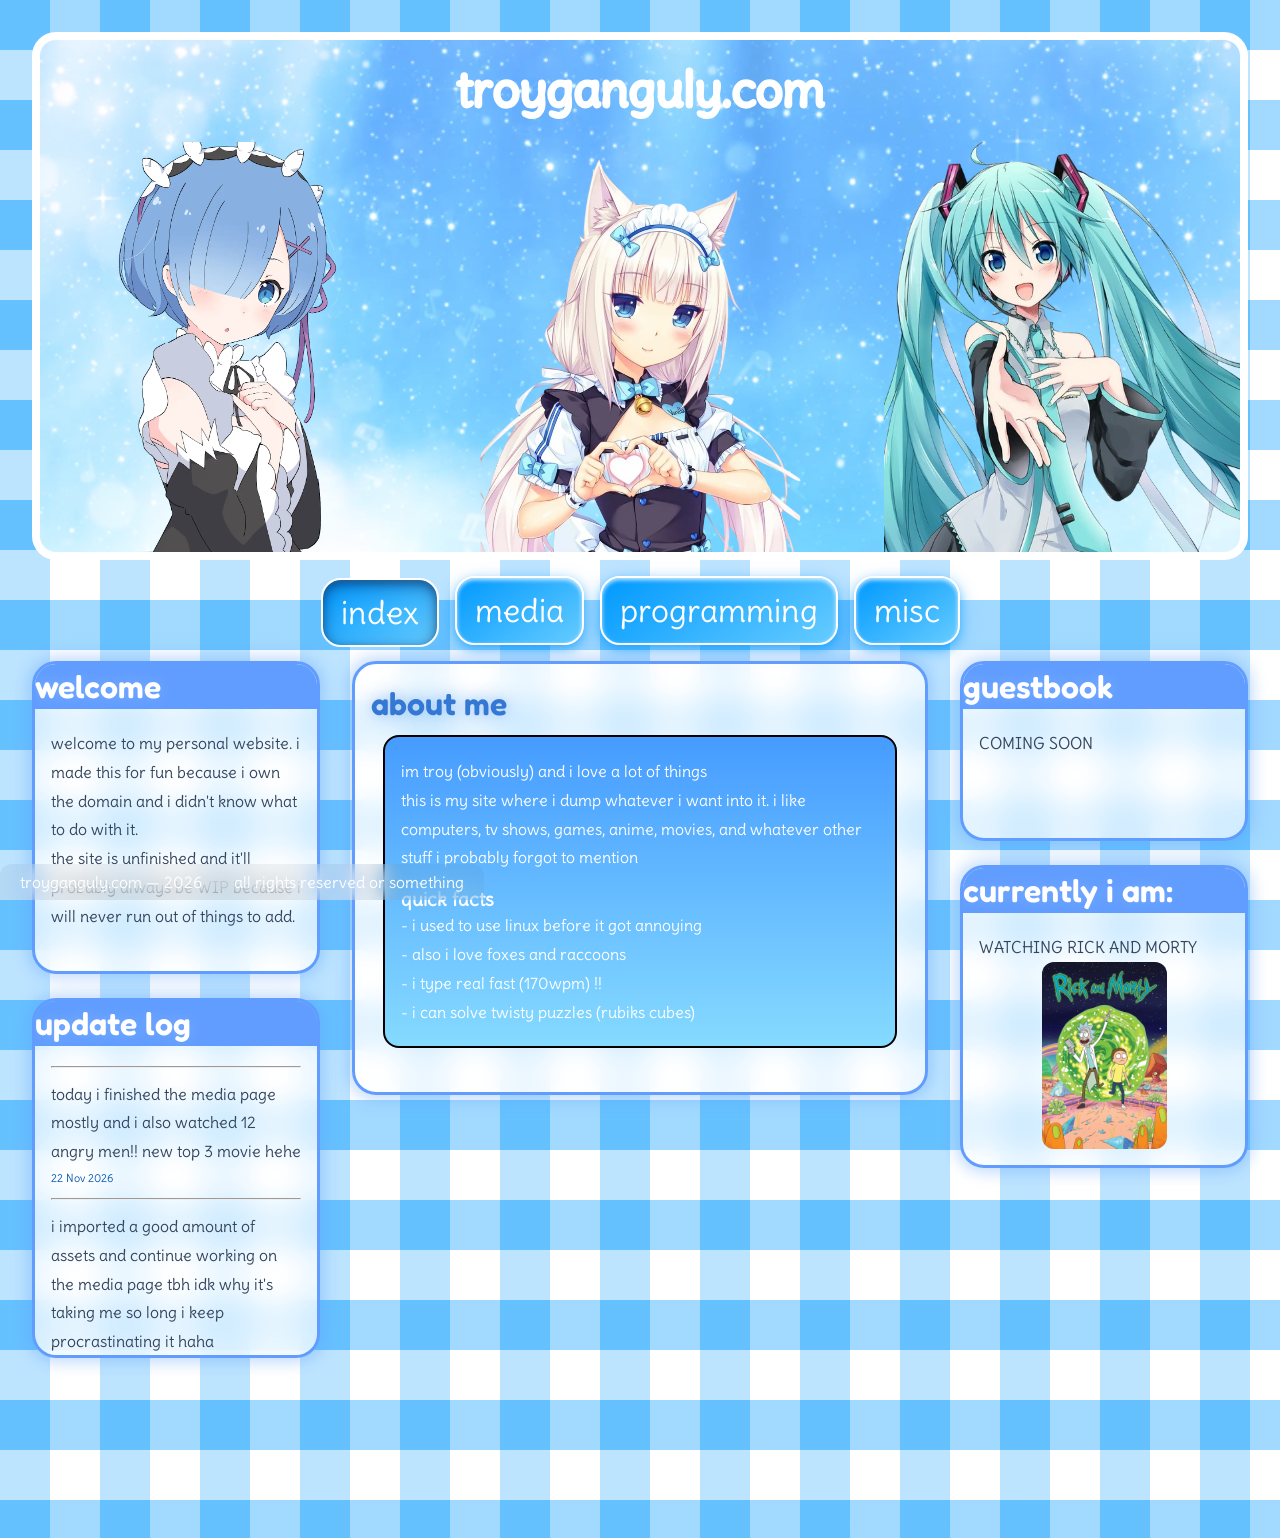
==== index.html @ 5517121f "added a selector to the media page" ====
<!DOCTYPE html>
<html lang="en">
  <head>
    <meta charset="UTF-8">
    <meta name="viewport" content="width=device-width, initial-scale=1.0">
    <title>troy's Website</title>

    <link rel="preconnect" href="https://fonts.googleapis.com">
    <link rel="preconnect" href="https://fonts.gstatic.com" crossorigin>
    <link href="https://fonts.googleapis.com/css2?family=Delius&display=swap" rel="stylesheet">
    <link href="https://fonts.googleapis.com/css2?family=Fredoka:wght@300..700&display=swap" rel="stylesheet">

    <link rel="stylesheet" href="style.css">
  </head>
  <body>
    <div class="hero">
      <h1 class="logo">troyganguly.com</h1>

      <div class="character-div">
        <img src="assets/rem.png" alt="" id="rem">
        <img src="assets/miku.png" alt="" id="miku">
        <img src="assets/vanilla.png" alt="" id="vanilla">
      </div>
    </div>

    <footer class="header">
      <div>troyganguly.com — 2026</div>
      <div>all rights reserved or something</div>
    </footer>

    <nav class="button-div">
      <button class="cool-button active" onclick="window.location.href='./index.html'">
        <p>index</p>
      </button>

      <button class="cool-button" onclick="window.location.href='./media.html'">
        <p>media</p>
      </button>

      <button class="cool-button" onclick="window.location.href='./programming.html'">
        <p>programming</p>
      </button>

      <button class="cool-button" onclick="window.location.href='./misc.html'">
        <p>misc</p>
      </button>
    </nav>

    <main>
      <div class="column">
        <div class="card">
          <div class="card-header">
            <h2>welcome</h2>
          </div>
          <p>welcome to my personal website. i made this for fun because i own the domain and i didn't know what to do with it.</p>
          <p>the site is unfinished and it'll probably always be WIP because i will never run out of things to add.</p>
        </div>

        <div class="card" id="update-log">
          <div class="card-header">
            <h2>update log</h2>
          </div>

          <hr>
          <p>today i finished the media page mostly and i also watched 12 angry men!! new top 3 movie hehe</p>
          <small>22 Nov 2026</small>

          <hr>
          <p>i imported a good amount of assets and continue working on the media page tbh idk why it's taking me so long i keep procrastinating it haha</p>
          <small>21 Nov 2026</small>

          <hr>
          <p>i made some actually good progress on the media page today and yesterday. also i finally remembered to git commit again</p>
          <small>20 Nov 2026</small>

          <hr>
          <p>I BARELY DID ANY WORK YESTERDAY I LIED</p>
          <small>19 Nov 2026</small>

          <hr>
          <p>development on the media commences!! it's just gonna have info about movies / games/ comic / whatnot/ i like</p>
          <small>18 Nov 2026</small>

          <hr>
          <p>IM WORKING ON THE WEBSITE SLOWLY BUT SURELY AND MORE STUFF IS COMING IN THE FUTURE</p>
          <small>17 Nov 2026</small>

          <hr>
          <p>started development and i went hunting for assets</p>
          <small>16 Nov 2026</small>
        </div>
      </div>

      <div class="column">
        <div class="card">
          <h2>about me</h2>
          <div class="card2">
            <p>im troy (obviously) and i love a lot of things</p>
            <p>this is my site where i dump whatever i want into it. i like computers, tv shows, games, anime, movies, and whatever other stuff i probably forgot to mention</p>

            <h3 style="color: white; margin-top: 16px;">quick facts</h3>
            <p>- i used to use linux before it got annoying</p>
            <p>- also i love foxes and raccoons</p>
            <p>- i type real fast (170wpm) !!</p>
            <p>- i can solve twisty puzzles (rubiks cubes)</p>

          </div>
        </div>
      </div>

      <div class="column">
        <div class="card">
          <div class="card-header">
            <h2>guestbook</h2>
          </div>
          <p>COMING SOON</p>
        </div>

        <div class="card" id="currently">
          <div class="card-header">
            <h2>currently i am:</h2>
          </div>
          <p>WATCHING RICK AND MORTY</p>
          <img src="assets/rickandmorty.jpg" alt="Poster of the show Rick and Morty">
        </div>
      </div>
    </main>
  </body>
</html>
---- style.css ----
* {
  box-sizing: border-box;
  padding: 0px;
  margin: 0px;
}

:root {
  --bg-size: 50px;
}

@media (max-width: 600px) {
  :root {
    --bg-size: 30px;
  }
}

body {
  background:
    repeating-linear-gradient(180deg,rgba(0, 151, 255, 0.37) 0px var(--bg-size), rgba(255, 255, 255, 0.3) var(--bg-size) calc(2* var(--bg-size))),
    repeating-linear-gradient(90deg,rgba(0, 151, 255, 0.37) 0px var(--bg-size), rgba(255, 255, 255, 0.3) var(--bg-size) calc(2* var(--bg-size)));
  min-height: 100vh;
  padding-bottom: 20vh;
  font-family: Delius, sans-serif;
  overflow-x: clip;
}

.hero {
  background-image: url(assets/hero.png);
  background-repeat: no-repeat;
  background-size: cover;
  background-position: center;

  padding: 20px 4px 100px 4px;
  margin: 32px 32px 0px 32px;
  border-radius: 24px;

  display: flex;
  justify-content: center;
  align-items: center;

  text-align: center;
  border: 8px solid white;
  position: relative;

  overflow: hidden;
  min-height: 40vh;
}

.hero h1 {
  color: white;
  font-family: Delius, sans-serif;
  font-size: 3rem;

  z-index: 99;

  margin-bottom: 32px;
  -webkit-text-stroke: 2px rgb(255, 255, 255);
}

#rem, #sayaka, #vanilla, #miku {
  position: absolute;
}

#rem {
  height: 80%;
  bottom: 0px;
  left: 5%;

  z-index: 0;
}

#miku {
  height: 80%;
  bottom: 0px;
  right: 0px;
}

#vanilla {
  height: 80%;
  bottom: 0px;
  right: 50%;
  transform: translateX(50%);

  z-index: 5;
}

.logo {
  z-index: 99;
  padding-bottom: 300px;
}


@media (max-width: 800px) {
  .hero {
    margin: 16px;
    padding: 20px 8px;
    height: 300px;
    min-height: 0px;
    border-width: 5px;
    border-radius: 20px;
  }

  .hero h1 {
    font-size: 2rem;
    -webkit-text-stroke: 1px white;
    margin-bottom: 0;
  }

  .logo {
    padding-bottom: 150px;
  }

  #rem, #miku, #vanilla {
    display: block;
    height: 60%;
    width: auto;
    bottom: 0;
  }

  #rem {
    left: -5%;
  }

  #miku {
    right: -5%;
  }

  #vanilla {
    right: 50%;
    transform: translateX(50%);
  }
}


.card {
  min-height: 20vh;
  padding: 20px 16px 40px 16px;
  background-color: rgba(255, 255, 255, 0.7);
  
  backdrop-filter: blur(12px);
  -webkit-backdrop-filter: blur(12px);

  border: 3px solid rgb(96, 157, 255);

  border-radius: 24px;
  overflow: clip;
  box-shadow: 0px 0px 16px 4px rgba(96, 160, 250, 0.4);
}

.card h2 {
  font-family: 'Fredoka', sans-serif;
  font-weight: 600;
  font-size: 2rem;
  color: #3478d4;
  margin-bottom: 12px;

  text-shadow: 0px 0px 16px rgba(57, 135, 244, 0.5);
  justify-self: center;
}

.card p {
  font-family: 'Delius', Arial, Helvetica, sans-serif;
  font-size: 1rem;
  line-height: 1.8;
  color: #34445c;
}

main {
  display: grid;
  grid-template-columns: 1fr 2fr 1fr;
  gap: 2rem;
  align-items: start;
  padding: 0px 32px;
}

button {
  font-family: Delius;
  font-size: 2rem;
}

.cool-button {
  background: linear-gradient(145deg, rgb(0,153,255), #66ccff);
  color: white;
  padding: 12px 18px;
  border-radius: 20px;
  border: 2px solid #ffffff;
  box-shadow: inset 0 2px 4px rgba(255, 255, 255, 0.8),
    0px 4px 10px rgba(0, 153, 255, 0.5),
    0px 6px 20px rgba(0, 153, 255, 0.3);
  transition: transform 0.2s ease, box-shadow 0.2s ease;
  cursor: pointer;
}

.cool-button:hover {
  transform: scale(1.05);
  box-shadow: inset 0 2px 4px rgba(255, 255, 255, 0.9),
    0 8px 15px rgba(0, 153, 255, 0.6),
    0 10px 25px rgba(0, 153, 255, 0.4);
}

.cool-button:active {
  transform: scale(0.96);
}

.button-div {
  display: flex;
  flex-direction: row;
  justify-content: center;
  align-items: center;
  gap: 1rem;
  flex-wrap: wrap;

  margin: 1rem 0px; /* hehe rem like the character rem from re:zero */
}

.cool-button p {
  text-decoration: none;
  color: white;
}

.cool-button:hover p {
  text-decoration: underline;
}

.card2 {
  min-height: 20vh;
  padding: 20px 16px;
  background: linear-gradient(to bottom, rgb(70, 156, 255), rgb(133, 218, 255));

  border: 2px solid rgb(0, 0, 0);
  margin: 4px 12px;

  border-radius: 16px;
}

.card2 p {
  color: white;
  font-family: 'Delius', Arial, Helvetica, sans-serif;
  font-size: 1rem;
  line-height: 1.8;
}

.column {
  display: flex;
  gap: 24px;
  flex-direction: column;
}

#update-log {
  max-height: 40vh;
  overflow-y: scroll;
}

#update-log hr {
  margin: 12px 0px;
}

#update-log small {
  color: #0052b0;
  font-size: 0.7rem;
  margin-top: 4px;
}

.card::-webkit-scrollbar {
  width: 10px;
}

.card::-webkit-scrollbar-track {
  background: rgba(102, 160, 255, 0.2);
  border-radius: 20px;
}

.card::-webkit-scrollbar-thumb {
  background: linear-gradient(#83c1ff, #3888ff);
  border: 2px solid white;
  border-radius: 20px;
}

.header {
  position: fixed;
  display: flex;
  color: white;
  background-color: rgba(50,50,50,0.05);
  bottom: 0px;
  
  min-height: 36px;
  height: auto;
  padding: 8px 20px;

  z-index: 999;
  
  backdrop-filter: blur(12px);
  -webkit-backdrop-filter: blur(12px);

  align-items: center;
  justify-content: center;
  gap: 32px;

  border-top-right-radius: 12px;
  border-top-left-radius: 12px;

  justify-self: center;
}

@media (max-width: 800px) {
  main {
    grid-template-columns: 1fr;
  }
} /* ewwww */

#currently img {
  border-radius: 12px;
  width: 50%;
  max-width: 100%;
  display: block;
  margin: 0px auto -24px auto;
}

.card-header {
  background-color: rgb(96, 157, 255);
  margin: -20px -16px 20px -16px;
  padding: 3px 0px;
}

.card-header h2 {
  justify-self: center;
  color: white;
  padding: 0px;
  margin: 0px;
  text-shadow: 0px 0px 16px rgba(255, 255, 255, 0.2);
}

.cool-button.active {
  background: linear-gradient(145deg, rgb(0,153,255), #66ccff);
  box-shadow:
    inset 0 2px 4px rgba(100, 100, 100, 0.3),
    inset 0px 4px 10px rgba(0, 40, 100, 0.5),
    inset 0px 6px 20px rgba(0, 30, 80, 0.3);
  transform: translateY(2px);
}
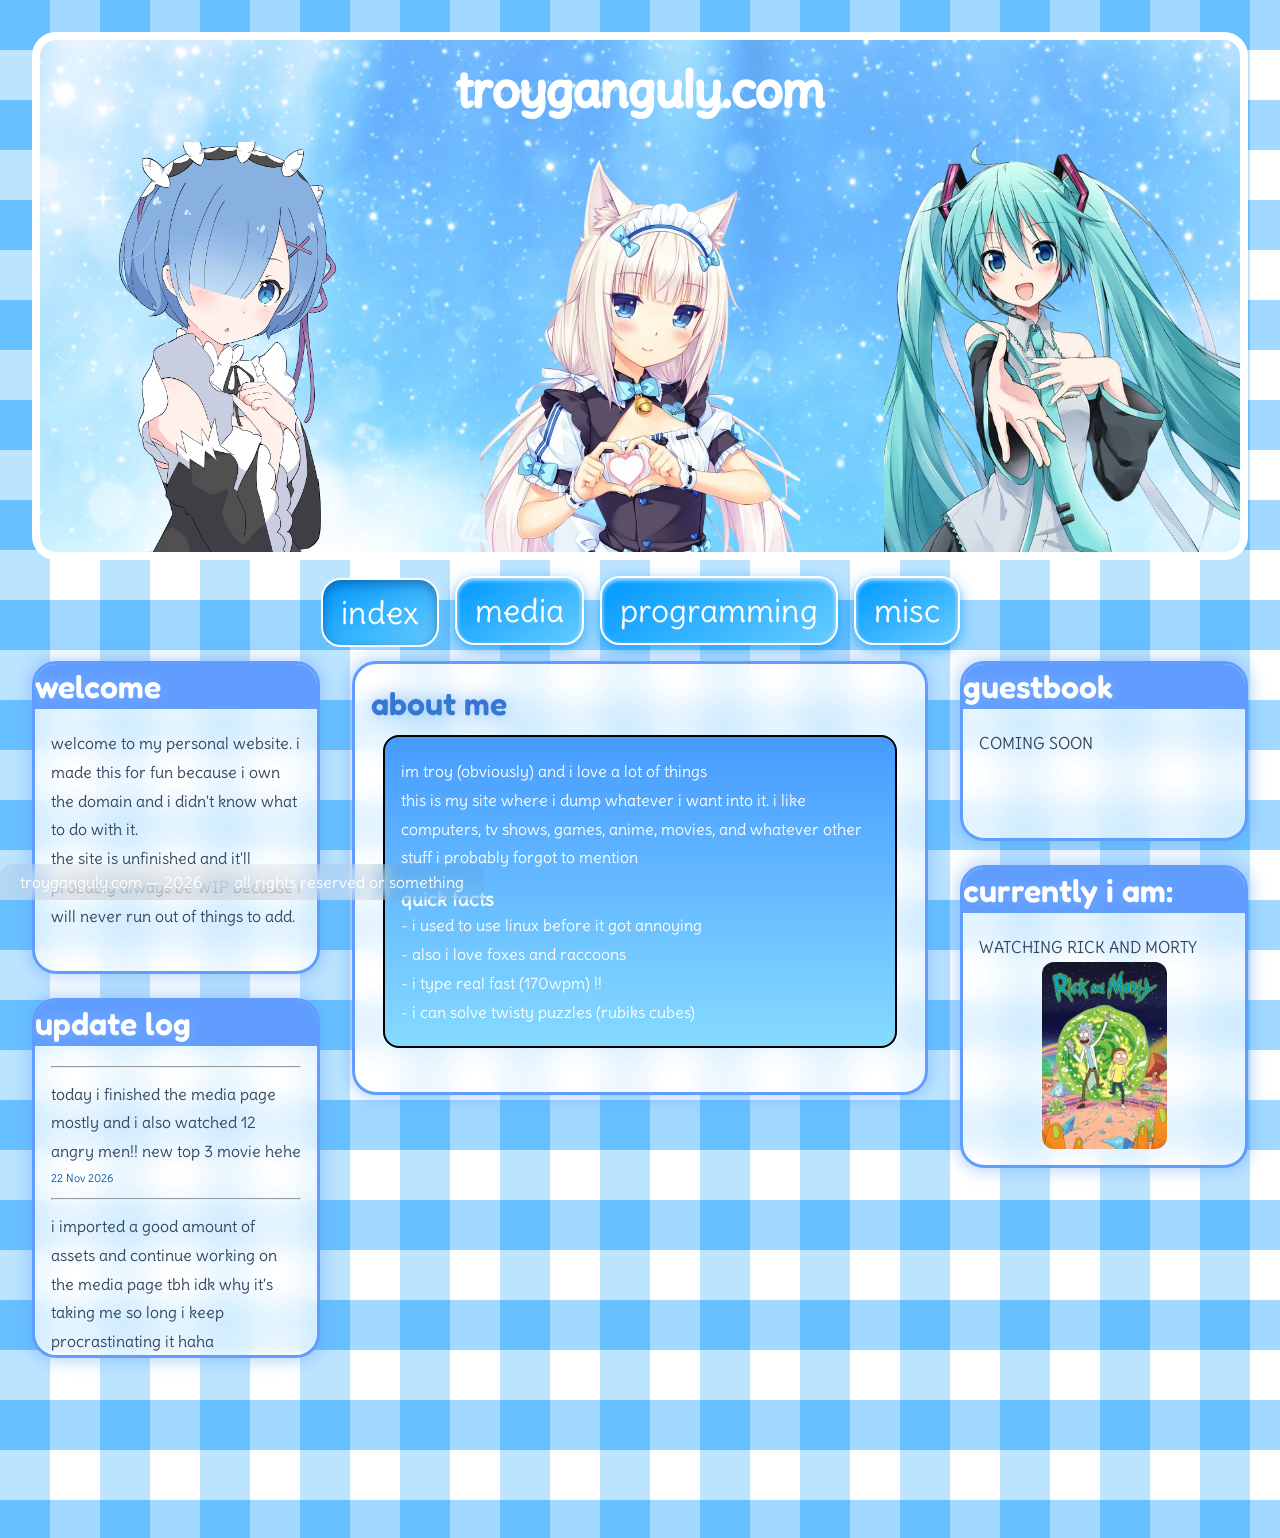
==== commit 4542fa4b: "added a 404 page" ====
--- a/index.html
+++ b/index.html
@@ -9,6 +9,7 @@
     <link rel="preconnect" href="https://fonts.gstatic.com" crossorigin>
     <link href="https://fonts.googleapis.com/css2?family=Delius&display=swap" rel="stylesheet">
     <link href="https://fonts.googleapis.com/css2?family=Fredoka:wght@300..700&display=swap" rel="stylesheet">
+    <link rel="icon" type="image/jpeg" href="./assets/favicon.jpg">
 
     <link rel="stylesheet" href="style.css">
   </head>
--- a/style.css
+++ b/style.css
@@ -333,9 +333,35 @@
 .cool-button.active {
   background: linear-gradient(145deg, rgb(0,153,255), #66ccff);
   box-shadow:
-    inset 0 2px 4px rgba(100, 100, 100, 0.3),
-    inset 0px 4px 10px rgba(0, 40, 100, 0.5),
-    inset 0px 6px 20px rgba(0, 30, 80, 0.3);
+    inset 0 2px 4px rgba(100, 100, 100, 0.1),
+    inset 0px 4px 10px rgba(0, 40, 100, 0.3),
+    inset 0px 6px 20px rgba(0, 30, 80, 0.1);
   transform: translateY(2px);
 }
 
+body {
+  background-size:
+    calc(2 * var(--bg-size)) calc(2 * var(--bg-size)),
+    calc(2 * var(--bg-size)) calc(2 * var(--bg-size));
+
+  background-repeat: repeat;
+  animation: bgScroll 10s linear infinite;
+}
+
+@keyframes bgScroll {
+  from {
+    background-position: 0 0;
+  }
+
+  to {
+    background-position:
+      calc(2 * var(--bg-size)) calc(2 * var(--bg-size));
+  }
+}
+
+@media (prefers-reduced-motion: reduce) {
+  body {
+    animation: none;
+  }
+}
+
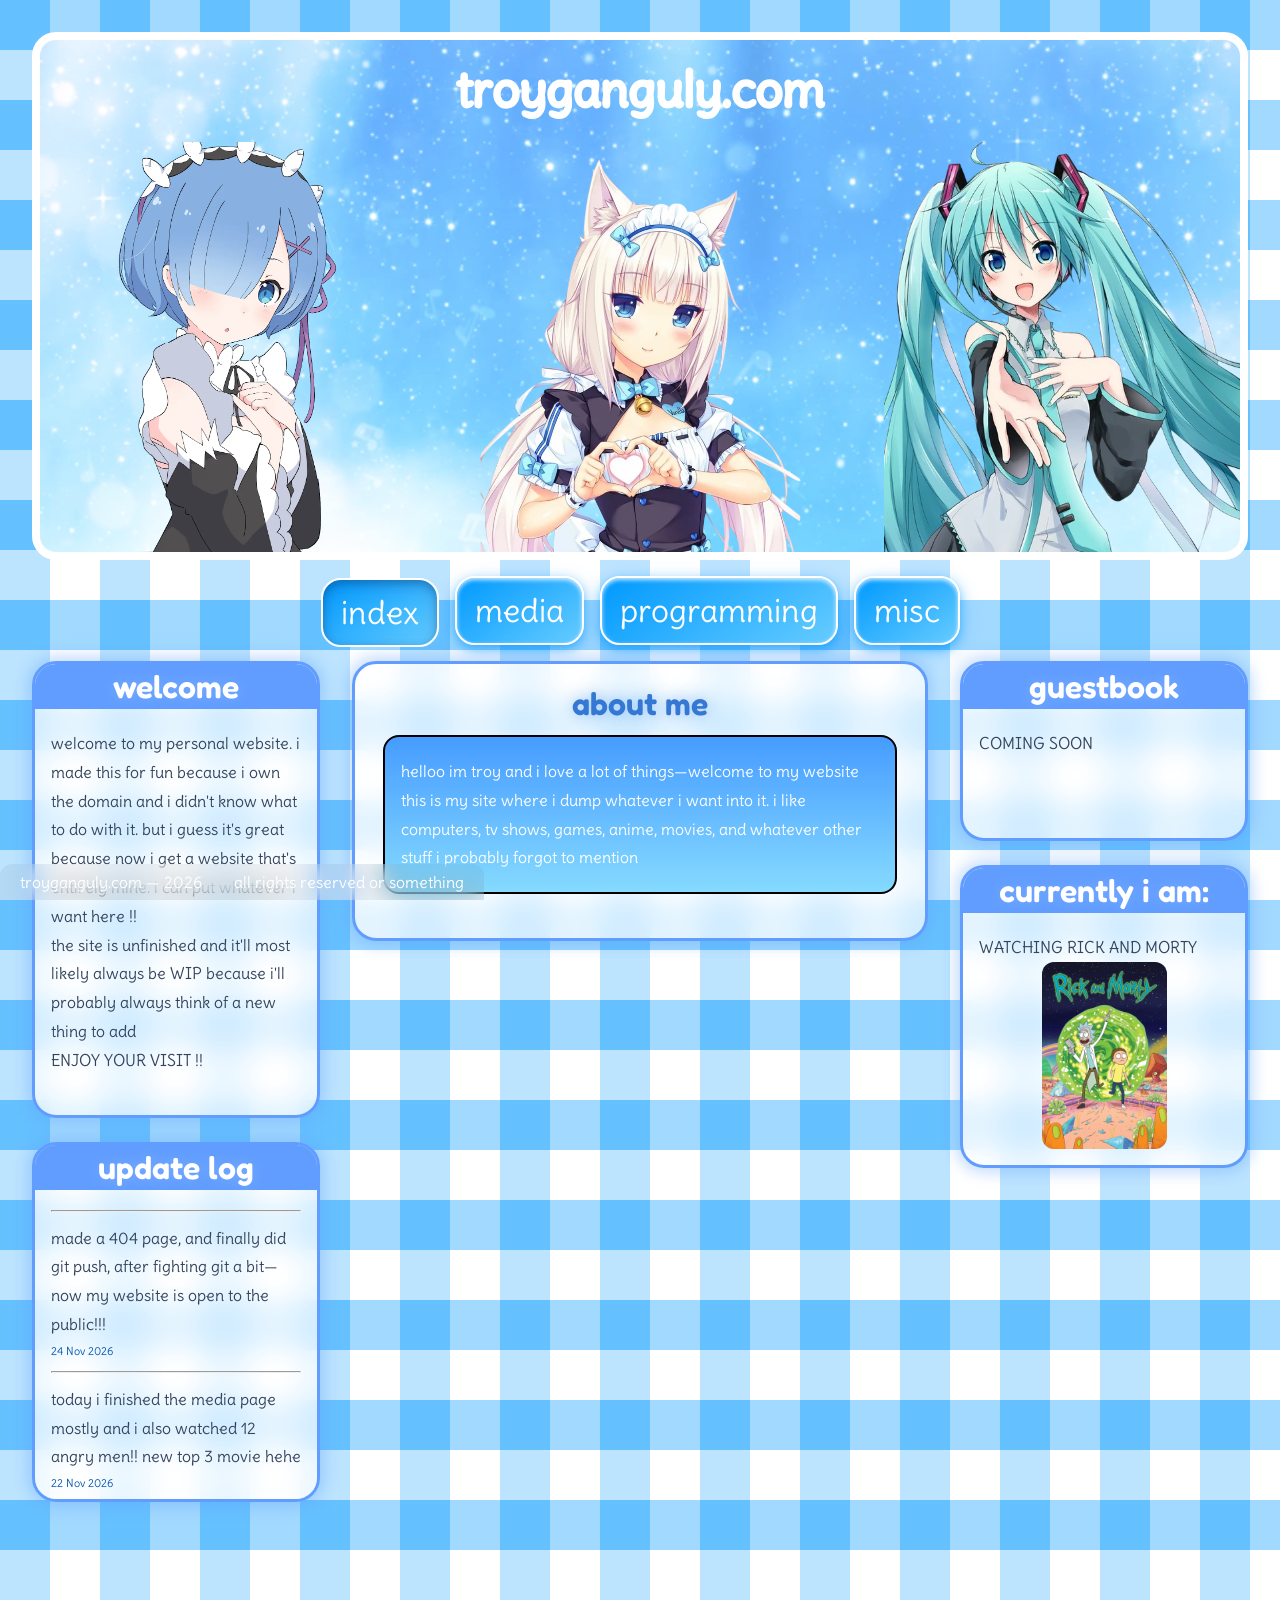
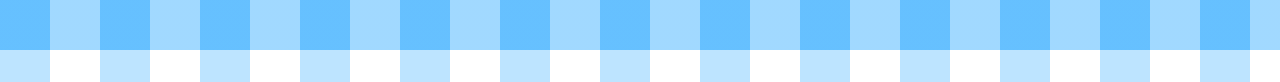
==== commit 2b5672c6: "update" ====
--- a/index.html
+++ b/index.html
@@ -53,14 +53,19 @@
           <div class="card-header">
             <h2>welcome</h2>
           </div>
-          <p>welcome to my personal website. i made this for fun because i own the domain and i didn't know what to do with it.</p>
-          <p>the site is unfinished and it'll probably always be WIP because i will never run out of things to add.</p>
+          <p>welcome to my personal website. i made this for fun because i own the domain and i didn't know what to do with it. but i guess it's great because now i get a website that's entirely mine. i can put whatever i want here !!</p>
+          <p>the site is unfinished and it'll most likely always be WIP because i'll probably always think of a new thing to add</p>
+          <p>ENJOY YOUR VISIT !!</p>
         </div>
 
         <div class="card" id="update-log">
           <div class="card-header">
             <h2>update log</h2>
           </div>
+
+          <hr>
+          <p>made a 404 page, and finally did git push, after fighting git a bit—now my website is open to the public!!!</p>
+          <small>24 Nov 2026</small>
 
           <hr>
           <p>today i finished the media page mostly and i also watched 12 angry men!! new top 3 movie hehe</p>
@@ -96,15 +101,9 @@
         <div class="card">
           <h2>about me</h2>
           <div class="card2">
-            <p>im troy (obviously) and i love a lot of things</p>
+            <p>helloo im troy and i love a lot of things—welcome to my website</p>
             <p>this is my site where i dump whatever i want into it. i like computers, tv shows, games, anime, movies, and whatever other stuff i probably forgot to mention</p>
-
-            <h3 style="color: white; margin-top: 16px;">quick facts</h3>
-            <p>- i used to use linux before it got annoying</p>
-            <p>- also i love foxes and raccoons</p>
-            <p>- i type real fast (170wpm) !!</p>
-            <p>- i can solve twisty puzzles (rubiks cubes)</p>
-
+            <p></p>
           </div>
         </div>
       </div>
--- a/style.css
+++ b/style.css
@@ -156,6 +156,7 @@
 
   text-shadow: 0px 0px 16px rgba(57, 135, 244, 0.5);
   justify-self: center;
+  text-align: center;
 }
 
 .card p {
@@ -223,7 +224,6 @@
 }
 
 .card2 {
-  min-height: 20vh;
   padding: 20px 16px;
   background: linear-gradient(to bottom, rgb(70, 156, 255), rgb(133, 218, 255));
 
@@ -300,6 +300,7 @@
   border-top-left-radius: 12px;
 
   justify-self: center;
+  text-align: center;
 }
 
 @media (max-width: 800px) {
@@ -324,6 +325,7 @@
 
 .card-header h2 {
   justify-self: center;
+  text-align: center;
   color: white;
   padding: 0px;
   margin: 0px;
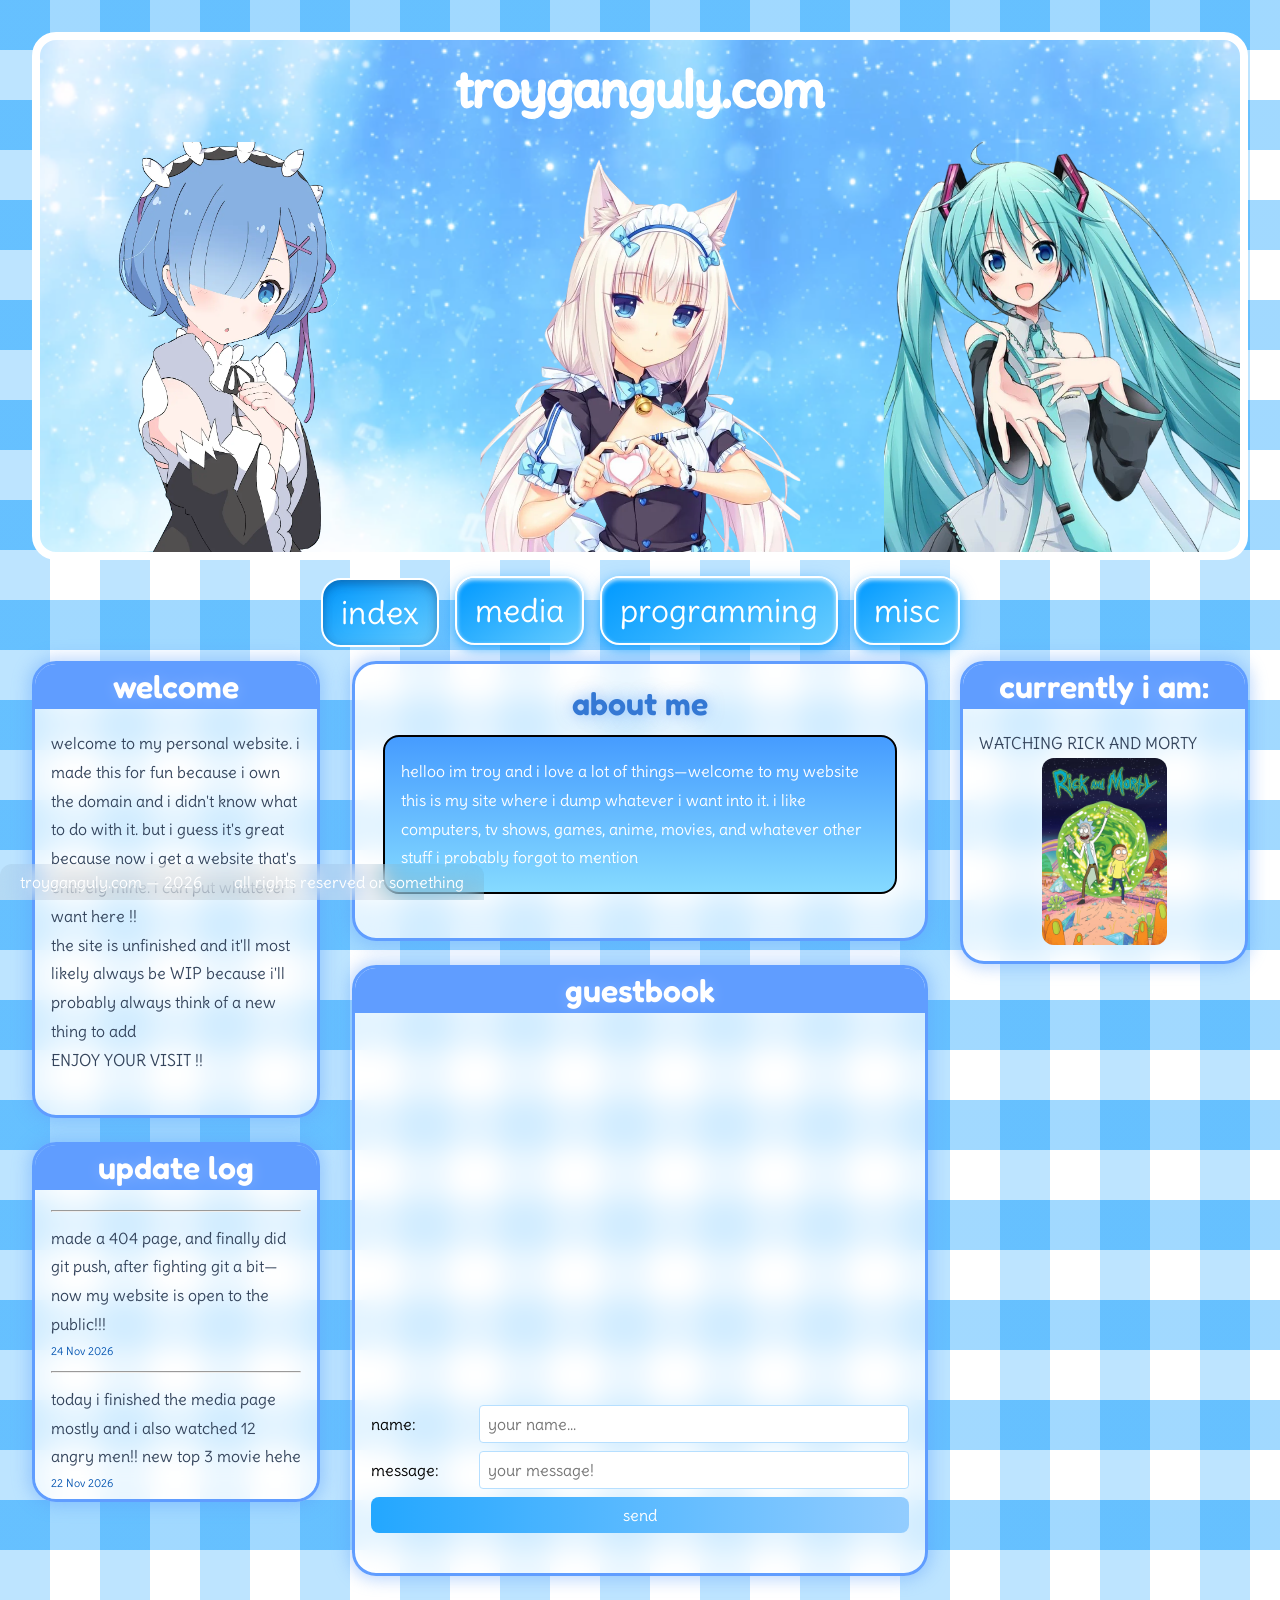
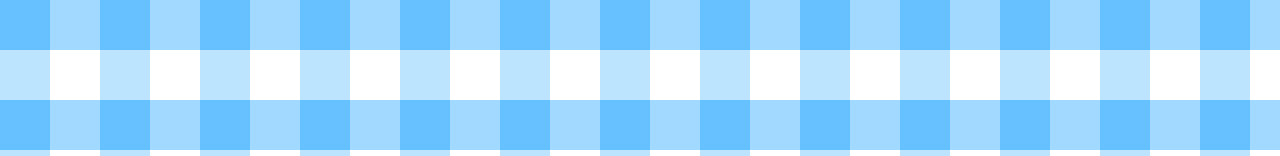
==== commit a2289a78: "added the guestbook finally yay" ====
--- a/index.html
+++ b/index.html
@@ -12,8 +12,62 @@
     <link rel="icon" type="image/jpeg" href="./assets/favicon.jpg">
 
     <link rel="stylesheet" href="style.css">
+
+    <script src="https://iframe.chat/scripts/main.min.js"></script>
+    <style>
+      #chattable {
+        width: 100%;
+        height: 40vh;
+        border: none;
+      }
+
+      form {
+        margin-top: 8px;
+        display: flex;
+        flex-direction: column;
+        gap: 8px;
+      }
+
+      form button {
+        display: block;
+        padding: 8px 0px;
+
+        color: white;
+        background: linear-gradient(90deg, rgb(35, 167, 255), #93cdff);
+        border: none;
+
+        border-radius: 8px;
+        cursor: pointer;
+
+        transition: filter 0.15s, transform 0.15s, box-shadow 0.15s;
+      }
+
+      form button:hover {
+        filter: brightness(1.05);
+      }
+
+      form div {
+        display: flex;
+        align-items: center;
+        gap: 8px;
+      }
+
+      form label {
+        width: 100px;
+      }
+
+      form input {
+        flex: 1;
+        padding: 8px;
+        border: 1px solid #b6dfff;
+        border-radius: 4px;
+      }
+    </style>
   </head>
   <body>
+    <script>
+      chattable.initialize({stylesheet: "./chattable.css"});
+    </script>
     <div class="hero">
       <h1 class="logo">troyganguly.com</h1>
 
@@ -106,16 +160,28 @@
             <p></p>
           </div>
         </div>
+
+        <div class="card">
+          <div class="card-header">
+            <h2>guestbook</h2>
+          </div>
+          <iframe src="https://iframe.chat/embed?chat=23523365" id="chattable"></iframe>
+          
+          <form>
+            <div>
+              <label for="name">name:</label>
+              <input id="name" type="text" placeholder="your name...">
+            </div>
+            <div>
+              <label for="message">message:</label>
+              <input id="message" type="text" placeholder="your message!">
+            </div>
+            <button id="send-button">send</button>
+          </form>
+        </div>
       </div>
 
       <div class="column">
-        <div class="card">
-          <div class="card-header">
-            <h2>guestbook</h2>
-          </div>
-          <p>COMING SOON</p>
-        </div>
-
         <div class="card" id="currently">
           <div class="card-header">
             <h2>currently i am:</h2>
@@ -125,5 +191,25 @@
         </div>
       </div>
     </main>
+
+    <script>
+      const form = document.querySelector("form");
+      const nameInput = document.getElementById("name");
+      const message = document.getElementById("message");
+
+      form.addEventListener("submit", (event) => {
+        event.preventDefault();
+
+        const userMessage = message.value.trim();
+        const userName = nameInput.value.trim();
+
+        if (!userMessage) return;
+
+        chattable.sendMessage(userMessage, userName || undefined);
+
+        message.value = "";
+        message.focus();
+      });
+    </script>
   </body>
 </html>
--- a/style.css
+++ b/style.css
@@ -174,7 +174,11 @@
   padding: 0px 32px;
 }
 
-button {
+button, input, textarea, select {
+  font: inherit;
+}
+
+.cool-button {
   font-family: Delius;
   font-size: 2rem;
 }
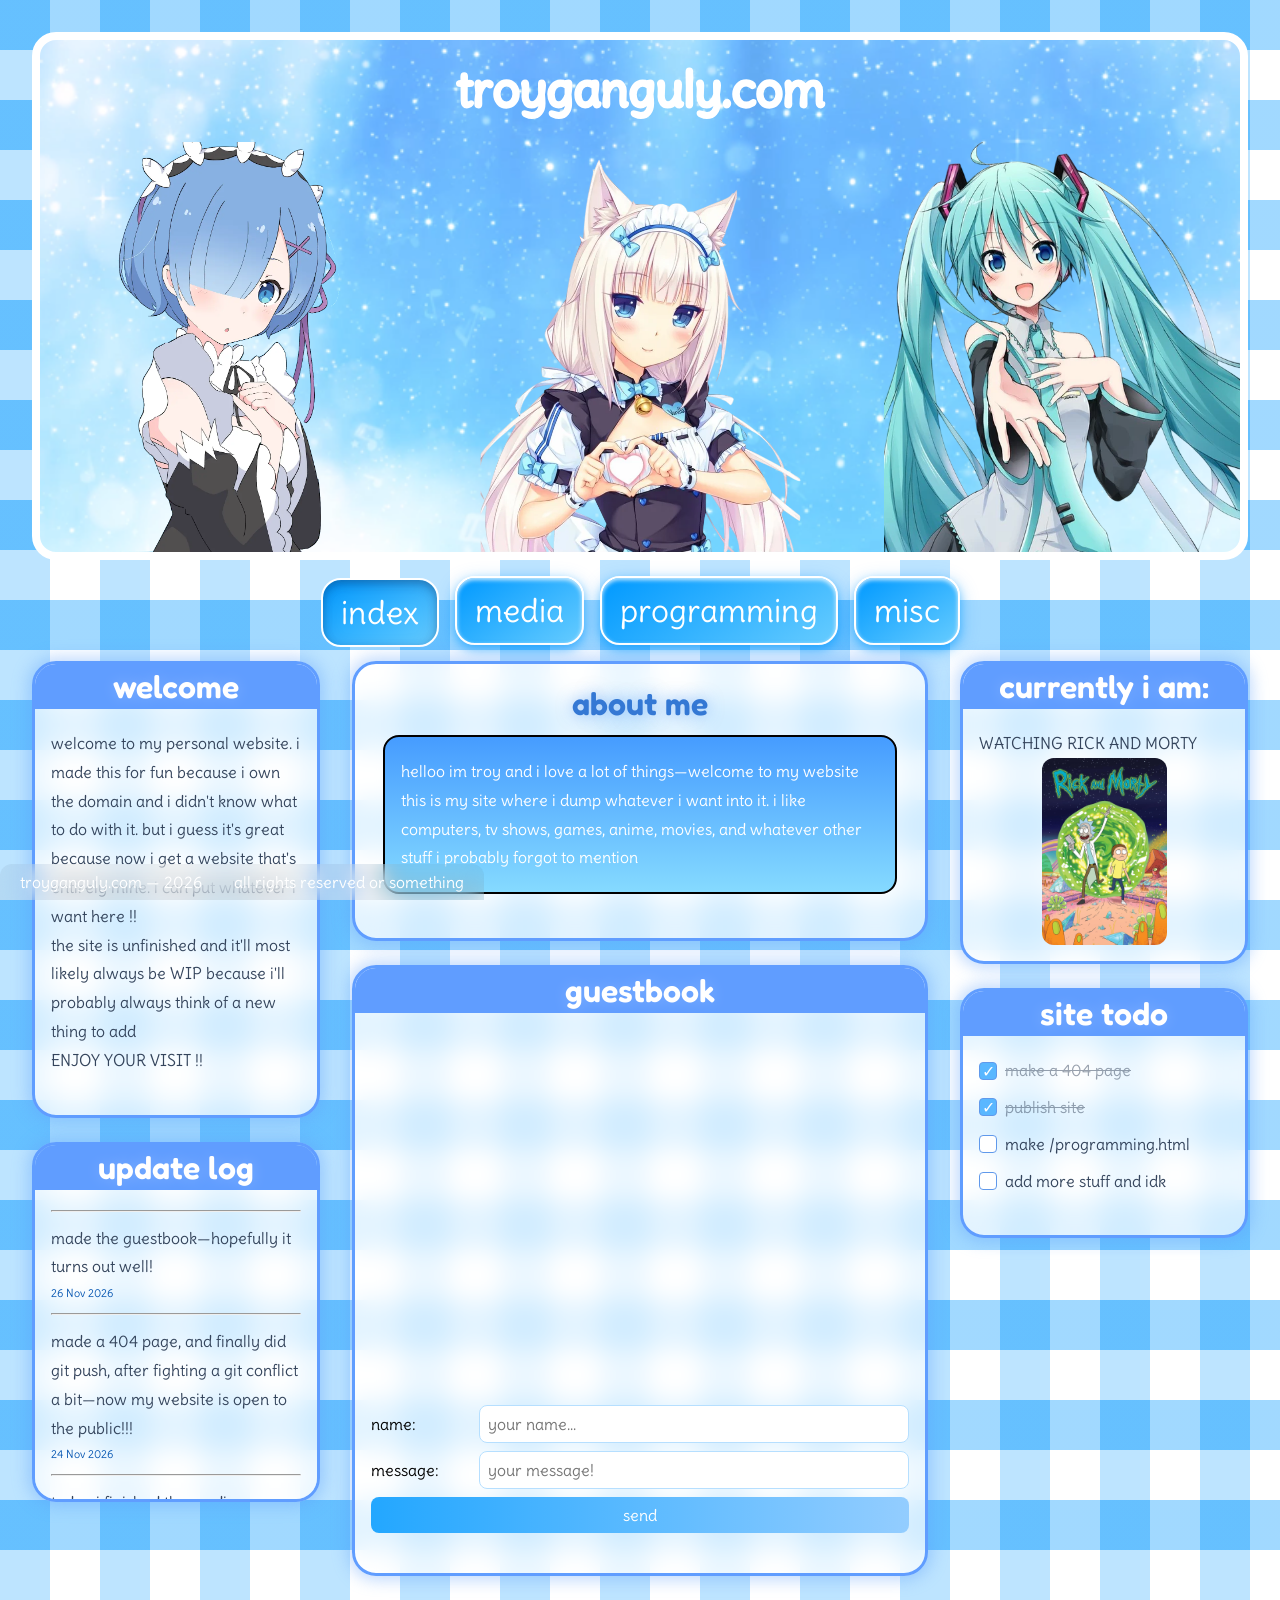
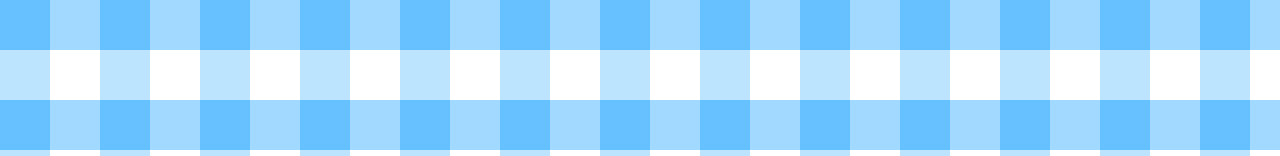
==== commit b53348e4: "added stuff to misc page, added new card to index, and updated 404.html" ====
--- a/index.html
+++ b/index.html
@@ -60,7 +60,43 @@
         flex: 1;
         padding: 8px;
         border: 1px solid #b6dfff;
+        border-radius: 8px;
+      }
+
+      .todo-list {
+        display: flex;
+        flex-direction: column;
+        gap: 8px;
+      }
+
+      .task {
+        display: flex;
+        align-items: center;
+        gap: 8px;
+      }
+
+      .task::before {
+        content: "";
+
+        padding: 0px;
+        height: 16px;
+        aspect-ratio: 1 / 1;
+        border: 1.5px solid #6099eb;
         border-radius: 4px;
+        background-color: white;
+      }
+
+      .task.done::before {
+        content: "✓";
+        background-color: #59b7ff;
+        color: white;
+        text-align: center;
+        line-height: 16px;
+      }
+
+      .task.done p {
+        text-decoration: line-through;
+        opacity: 0.5;
       }
     </style>
   </head>
@@ -118,7 +154,11 @@
           </div>
 
           <hr>
-          <p>made a 404 page, and finally did git push, after fighting git a bit—now my website is open to the public!!!</p>
+          <p>made the guestbook—hopefully it turns out well!</p>
+          <small>26 Nov 2026</small>
+
+          <hr>
+          <p>made a 404 page, and finally did git push, after fighting a git conflict a bit—now my website is open to the public!!!</p>
           <small>24 Nov 2026</small>
 
           <hr>
@@ -157,7 +197,6 @@
           <div class="card2">
             <p>helloo im troy and i love a lot of things—welcome to my website</p>
             <p>this is my site where i dump whatever i want into it. i like computers, tv shows, games, anime, movies, and whatever other stuff i probably forgot to mention</p>
-            <p></p>
           </div>
         </div>
 
@@ -189,6 +228,26 @@
           <p>WATCHING RICK AND MORTY</p>
           <img src="assets/rickandmorty.jpg" alt="Poster of the show Rick and Morty">
         </div>
+
+        <div class="card">
+          <div class="card-header">
+            <h2>site todo</h2>
+          </div>
+          <div class="todo-list">
+            <div class="task done">
+              <p>make a 404 page</p>
+            </div>
+            <div class="task done">
+              <p>publish site</p>
+            </div>
+            <div class="task">
+              <p>make /programming.html</p>
+            </div>
+            <div class="task">
+              <p>add more stuff and idk</p>
+            </div>
+          </div>
+        </div>
       </div>
     </main>
 
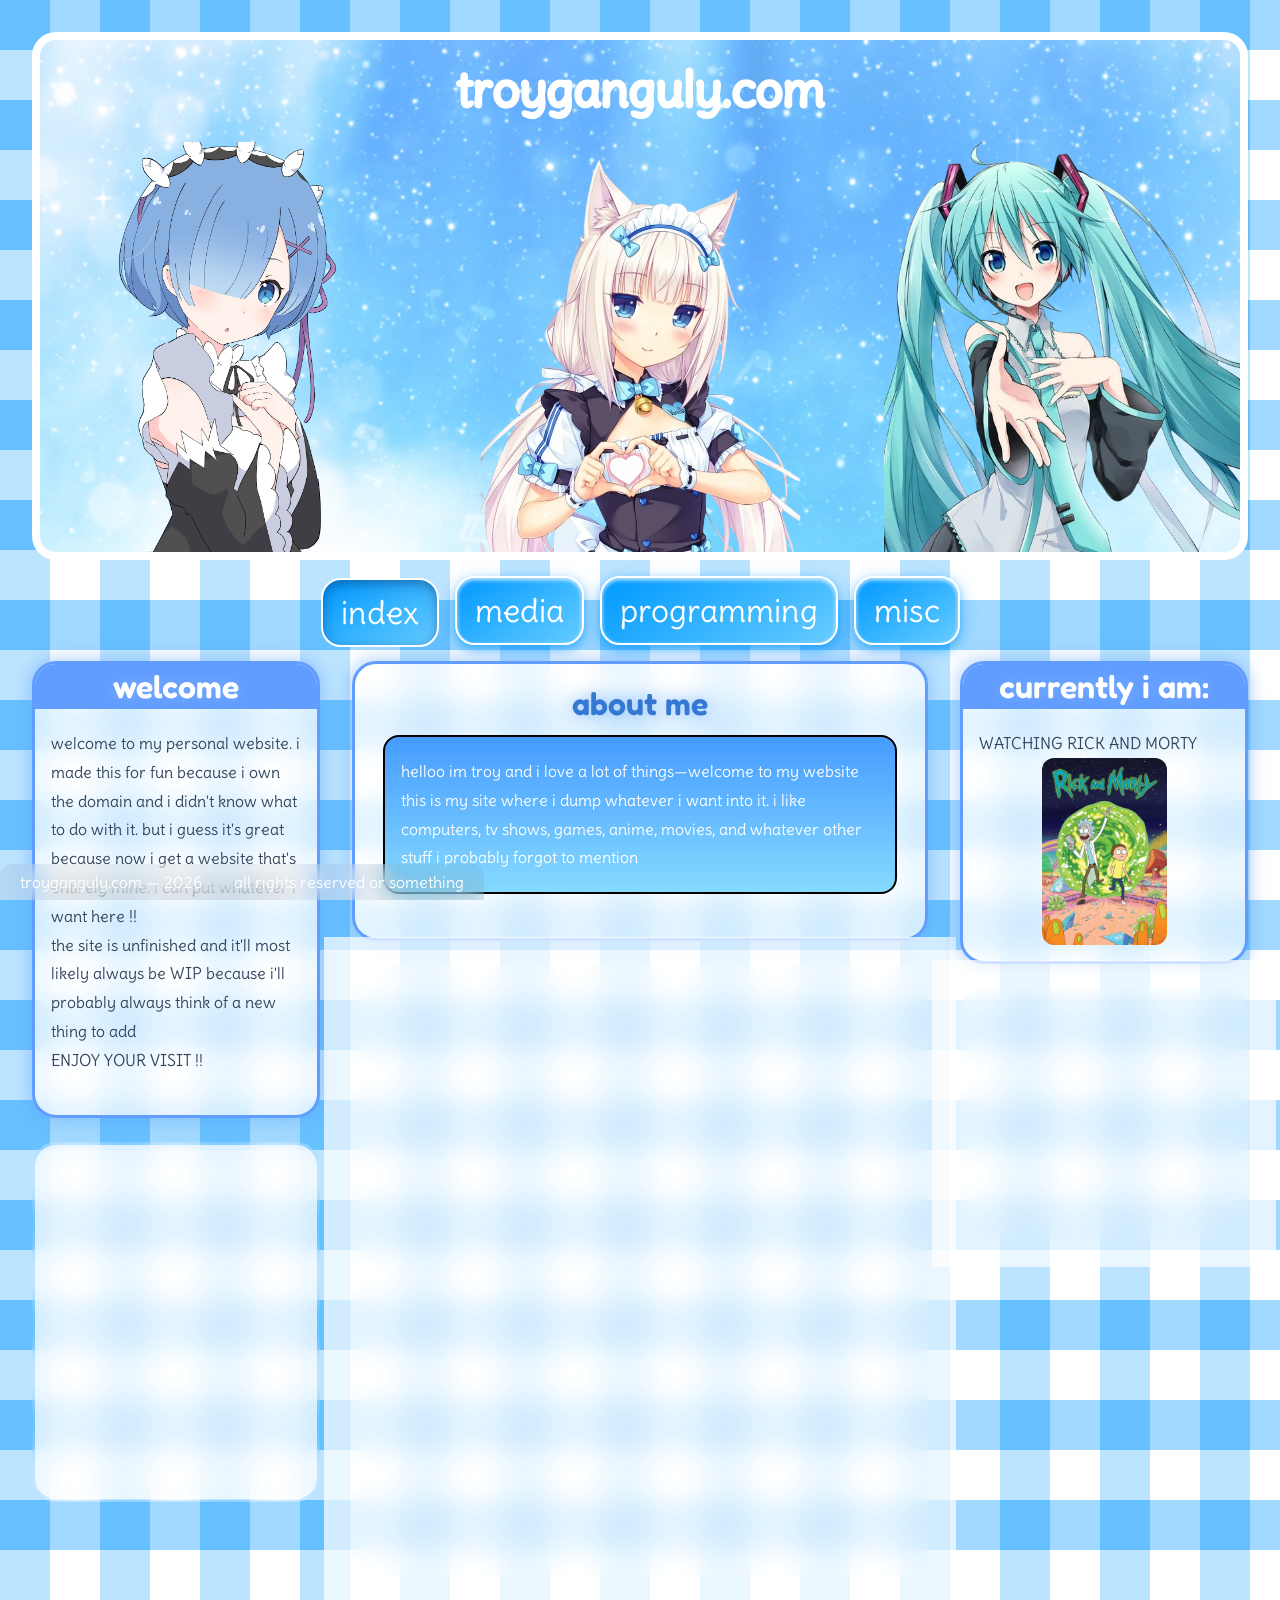
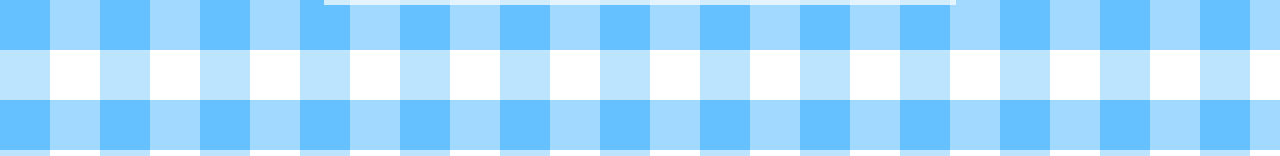
==== commit 30031f1e: "idk" ====
--- a/index.html
+++ b/index.html
@@ -92,6 +92,8 @@
         color: white;
         text-align: center;
         line-height: 16px;
+
+        flex-shrink: 0;
       }
 
       .task.done p {
--- a/style.css
+++ b/style.css
@@ -1,3 +1,6 @@
+@import url('https://fonts.googleapis.com/css2?family=Delius&display=swap');
+@import url('https://fonts.googleapis.com/css2?family=Fredoka:wght@300..700&display=swap');
+
 * {
   box-sizing: border-box;
   padding: 0px;
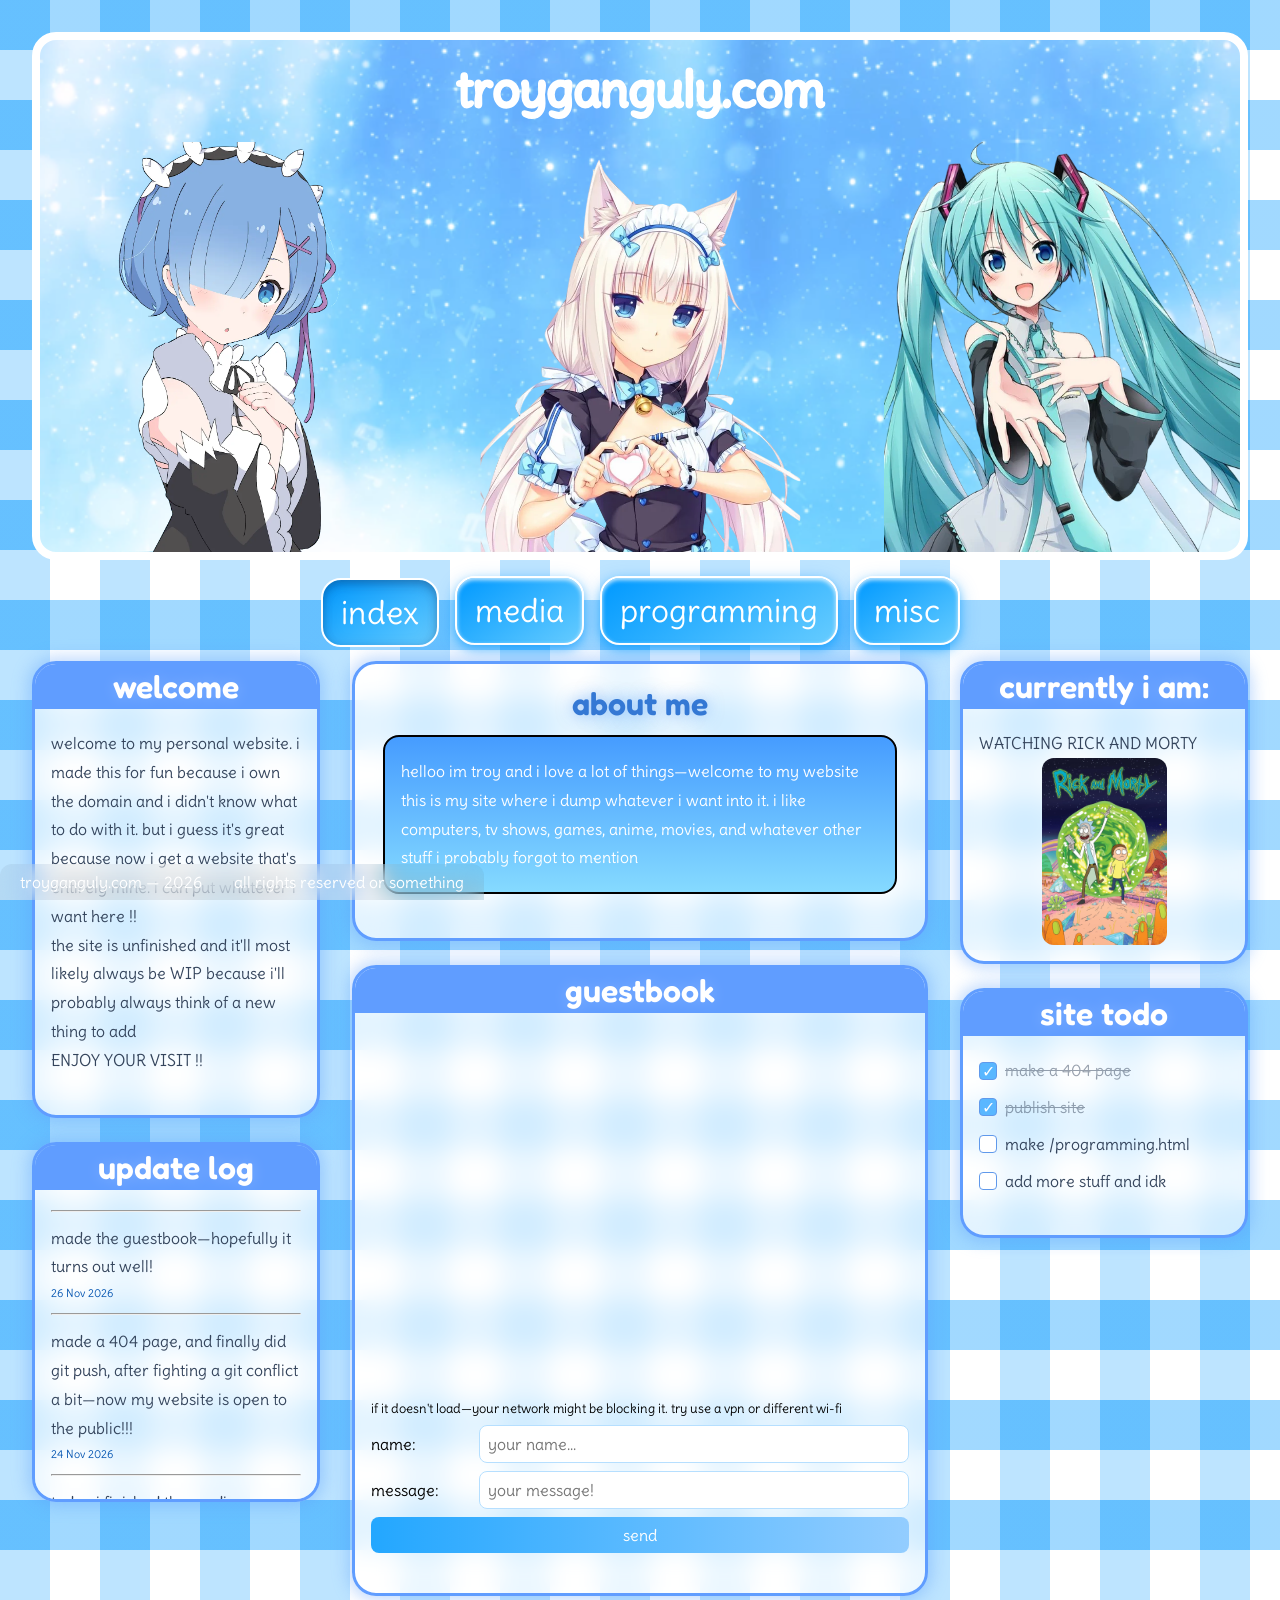
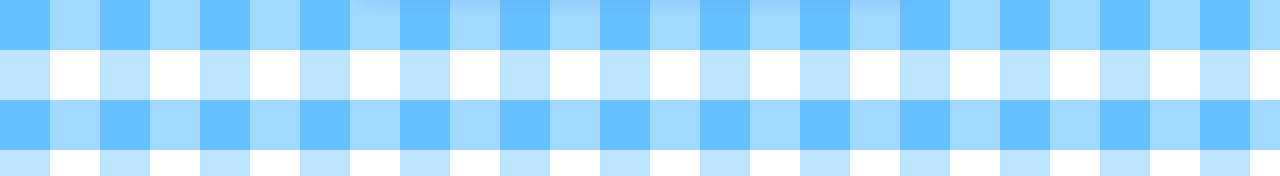
==== commit 4a1c326c: "update" ====
--- a/index.html
+++ b/index.html
@@ -92,8 +92,6 @@
         color: white;
         text-align: center;
         line-height: 16px;
-
-        flex-shrink: 0;
       }
 
       .task.done p {
@@ -206,7 +204,8 @@
           <div class="card-header">
             <h2>guestbook</h2>
           </div>
-          <iframe src="https://iframe.chat/embed?chat=23523365" id="chattable"></iframe>
+          <iframe src="https://iframe.chat/embed?chat=15440185" id="chattable"></iframe>
+          <small>if it doesn't load—your network might be blocking it. try use a vpn or different wi-fi</small>
           
           <form>
             <div>
